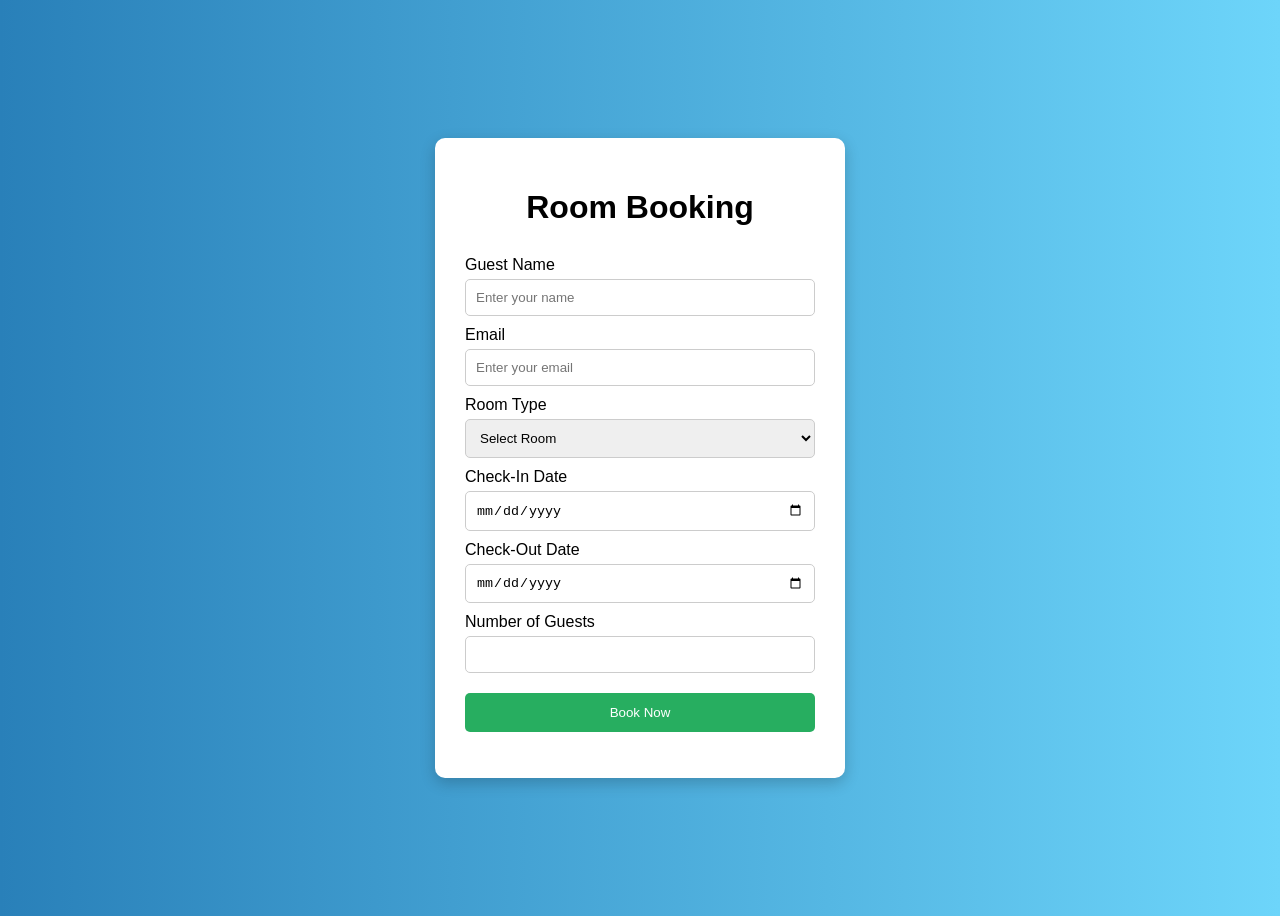
==== booking.html @ 911a97ab "Initial commit" ====
<!DOCTYPE html>
<html lang="en">
<head>
    <meta charset="UTF-8">
    <title>Room Booking</title>
    <link rel="stylesheet" href="booking.css">
</head>
<body>

    <div class="container">
        <h1>Room Booking</h1>

        <form id="bookingForm">

            <label>Guest Name</label>
            <input type="text" placeholder="Enter your name" required>

            <label>Email</label>
            <input type="email" placeholder="Enter your email" required>

            <label>Room Type</label>
            <select required>
                <option value="">Select Room</option>
                <option>Single Room</option>
                <option>Double Room</option>
                <option>Deluxe Room</option>
            </select>

            <label>Check-In Date</label>
            <input type="date" required>

            <label>Check-Out Date</label>
            <input type="date" required>

            <label>Number of Guests</label>
            <input type="number" min="1" max="5" required>

            <button type="submit">Book Now</button>

        </form>

        <p id="message"></p>
    </div>

    <script src="booking.js"></script>

</body>
</html>
---- booking.css ----
body {
    font-family: Arial;
    background: linear-gradient(to right, #2980b9, #6dd5fa);
    display: flex;
    justify-content: center;
    align-items: center;
    height: 100vh;
}

/* Container */
.container {
    background: white;
    padding: 30px;
    width: 350px;
    border-radius: 10px;
    box-shadow: 0 5px 15px rgba(0,0,0,0.2);
}

h1 {
    text-align: center;
    margin-bottom: 20px;
}

/* Form */
form {
    display: flex;
    flex-direction: column;
}

label {
    margin-top: 10px;
}

input, select {
    padding: 10px;
    margin-top: 5px;
    border-radius: 5px;
    border: 1px solid #ccc;
}

/* Button */
button {
    margin-top: 20px;
    padding: 12px;
    background: #27ae60;
    color: white;
    border: none;
    cursor: pointer;
    border-radius: 5px;
}

button:hover {
    background: #219150;
}

/* Message */
#message {
    text-align: center;
    margin-top: 15px;
    color: green;
}
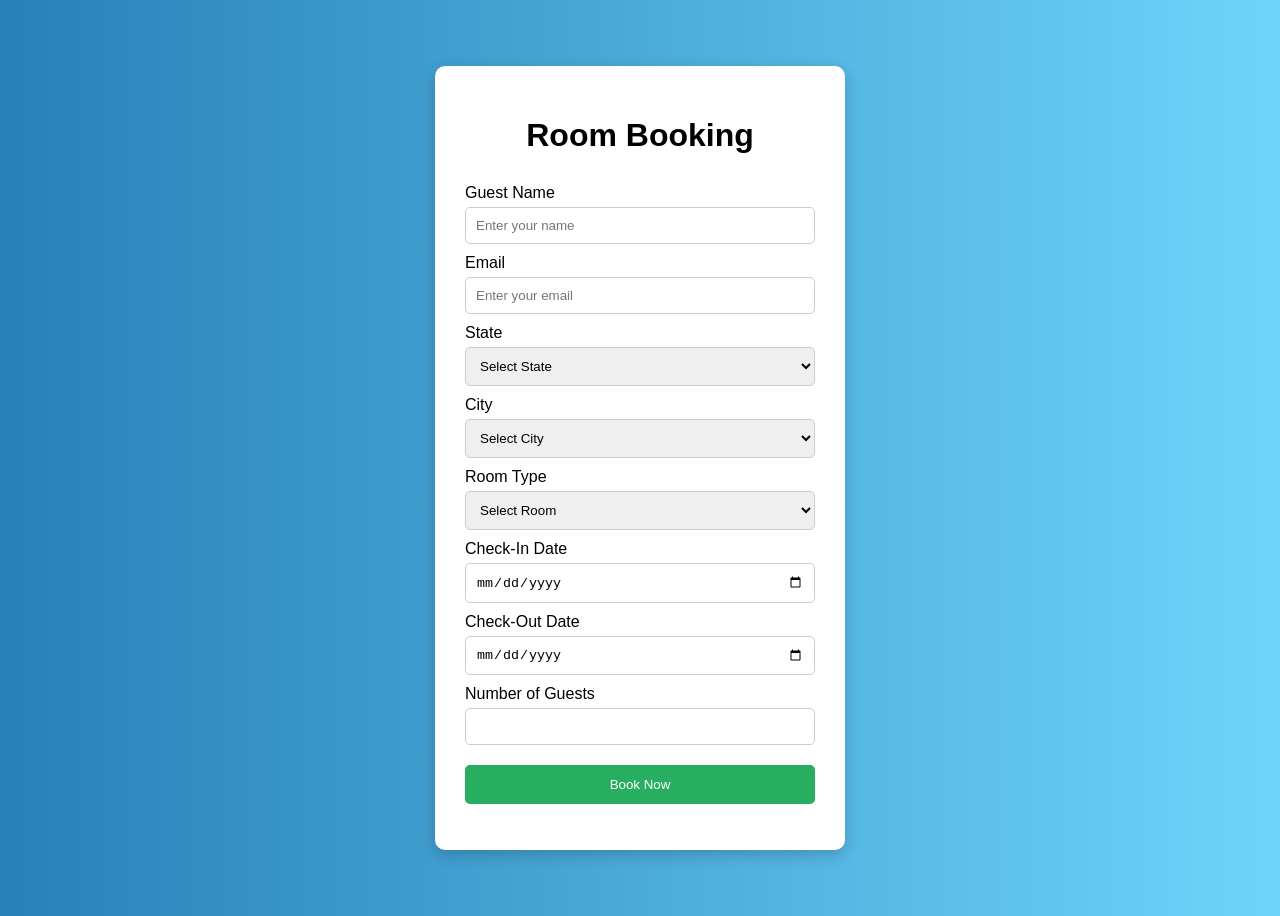
==== commit a23a53dd: "updated UI and fixed bugs" ====
--- a/booking.html
+++ b/booking.html
@@ -17,6 +17,23 @@
 
             <label>Email</label>
             <input type="email" placeholder="Enter your email" required>
+
+            <!-- State -->
+            <label>State</label>
+            <select id="state" required>
+                <option value="">Select State</option>
+                <option value="AP">Andhra Pradesh</option>
+                <option value="TS">Telangana</option>
+                <option value="TN">Tamil Nadu</option>
+                <option value="KA">Karnataka</option>
+                <option value="MH">Maharashtra</option>
+            </select>
+
+            <!-- City -->
+            <label>City</label>
+            <select id="city" required>
+                <option value="">Select City</option>
+            </select>
 
             <label>Room Type</label>
             <select required>
@@ -45,4 +62,4 @@
     <script src="booking.js"></script>
 
 </body>
-</html>+</html>
